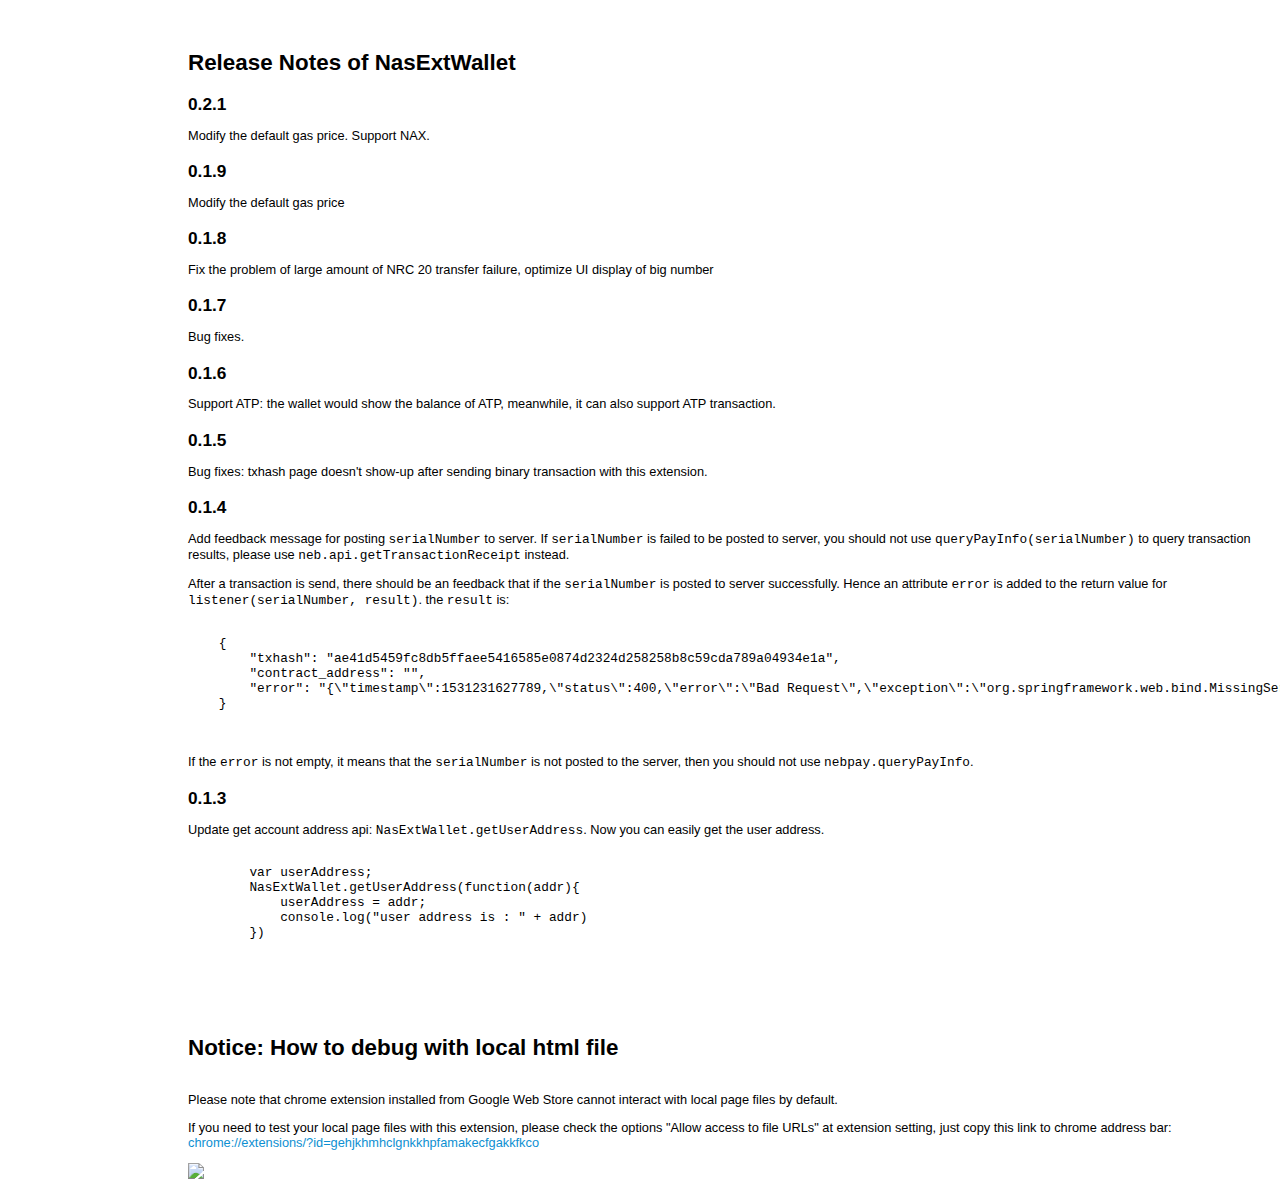
==== html/welcome.html @ f03aea8c "add nax and update gaslimit" ====
<!doctype html>
<html style="font-size: 16px;">
<head>
    <meta charset=utf-8>
    <title>Notice</title>
    <meta name=viewport content="width=device-width">

    <style>
        #content {
            padding: 20px 20px 20px 180px;
            margin: 0;
            font: small Verdana, Helvetica, sans-serif;
            font-size: 80%;
        }

        .h3 {
            font-size: 175%;
            color: black;
            font-family: arial;
            margin: 22px 0px 3px 0px;
        }

        .h4{
            font-size: 135%;
            color: black;
            font-family: arial;
            margin-bottom: 0.5em;

            margin: 18px 0px 0px 0px;
        }

        .p{
            line-height: 120%;
            text-align: left;
            margin-top: .5em;
            margin-bottom: 1em;

            display: block;
            -webkit-margin-before: 1em;
            -webkit-margin-after: 1em;
            -webkit-margin-start: 0px;
            -webkit-margin-end: 0px;
        }

        .errmsg {
            color: red;
        }

        .information {
            margin-top: 20px;
        }

        .mod-child td:last-child {
            padding-bottom: 0;
            padding-top: 0;
            vertical-align: middle;
        }

        .number-comma input.form-control {
            /* override .form-control:disabled */
            background-color: initial;
            border: 0;
        }

        .table tr>td:first-child {
            text-align: left;
        }

        div#main-outer {
            width: 400px;
            margin: 5px;
            /*background: #DDD;*/
            border-radius: 5px;
        }

        .table table-striped {

        }

    </style>
</head>

<body>
<section class="container hash">
    <div id="content">
    <section class=col>

        <h3 class="h3">Release Notes of NasExtWallet</h3>
        <div>

            <h4 class="h4">0.2.1</h4>
            <p class="p">Modify the default gas price. Support NAX.</p>

            <h4 class="h4">0.1.9</h4>
            <p class="p">Modify the default gas price</p>

            <h4 class="h4">0.1.8</h4>
            <p class="p">Fix the problem of large amount of NRC 20 transfer failure, optimize UI display of big number</p>

            <h4 class="h4">0.1.7</h4>
            <p class="p">Bug fixes.</p>

            <h4 class="h4">0.1.6</h4>
            <p class="p">Support ATP: the wallet would show the balance of ATP, meanwhile, it can also support ATP transaction.</p>

            <h4 class="h4">0.1.5</h4>
            <p class="p">Bug fixes: txhash page doesn't show-up after sending binary transaction with this extension.</p>

            <h4 class="h4">0.1.4</h4>
            <p class="p">Add feedback message for posting <tt>serialNumber</tt> to server. If <tt>serialNumber</tt> is failed to be posted to server, you should not use <tt>queryPayInfo(serialNumber)</tt> to query transaction results, please use <tt>neb.api.getTransactionReceipt</tt> instead.</p>

            <p>After a transaction is send, there should be an feedback that  if the <tt>serialNumber</tt> is posted to server successfully. Hence an attribute <tt>error</tt> is added to the return value for <tt>listener(serialNumber, result)</tt>.  the <tt>result</tt> is:</p>
            <pre>
            <code class="json">
    {
        "txhash": "ae41d5459fc8db5ffaee5416585e0874d2324d258258b8c59cda789a04934e1a",
        "contract_address": "",
        "error": "{\"timestamp\":1531231627789,\"status\":400,\"error\":\"Bad Request\",\"exception\":\"org.springframework.web.bind.MissingServletRequestParameterException\",\"message\":\"Required String parameter 'payId' is not present\",\"path\":\"/api/pay\"}"
    }
            </code>
            </pre>
            <P>If the <tt>error</tt> is not empty, it means that the <tt>serialNumber</tt> is not posted to the server, then you should not use <tt>nebpay.queryPayInfo</tt>. </P>


            <h4 class="h4">0.1.3</h4>
            <p>Update get account address api: <tt>NasExtWallet.getUserAddress</tt>. Now you can easily get the user address. </p>
            <pre>
            <code type="js">
        var userAddress;
        NasExtWallet.getUserAddress(function(addr){
            userAddress = addr;
            console.log("user address is : " + addr)
        })
            </code>
            </pre>
        </div>

        <br>

        <br>
        <h3 class="h3">Notice: How to debug with local html file</h3>
        <br>
        <p class="p">Please note that chrome extension installed from Google Web Store cannot interact with local page files by default.</p>

        <p>If you need to test your local page files with this extension, please check the options "Allow access to file URLs" at extension setting, just copy this link to chrome address bar: <span style="color: #0e90d2">chrome://extensions/?id=gehjkhmhclgnkkhpfamakecfgakkfkco</span></p>
        <div>
            <img src="./../resources/extension_options.png">
        </div>
    </section>
    </div>
</section>


</body>
</html>
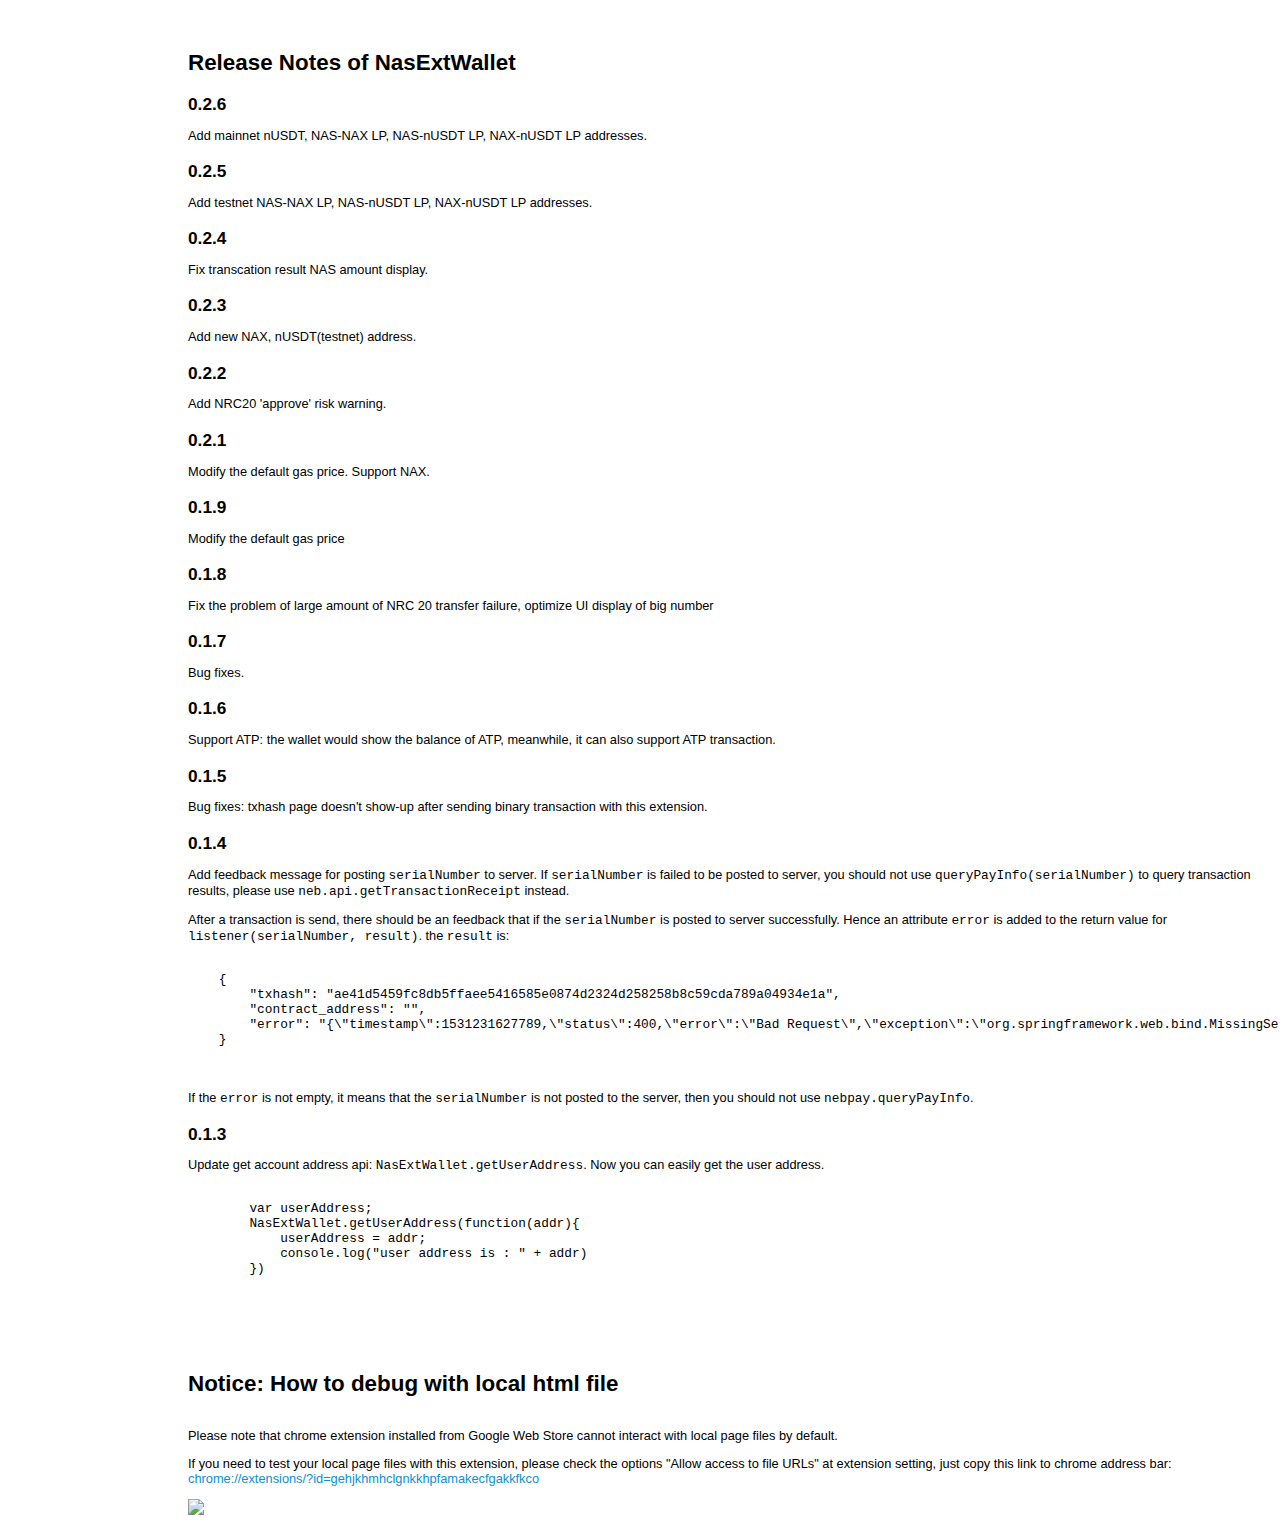
==== commit 60cf3a58: "add version msg" ====
--- a/html/welcome.html
+++ b/html/welcome.html
@@ -1,92 +1,108 @@
-<!doctype html>
-<html style="font-size: 16px;">
-<head>
-    <meta charset=utf-8>
+<!DOCTYPE html>
+<html style="font-size: 16px">
+  <head>
+    <meta charset="utf-8" />
     <title>Notice</title>
-    <meta name=viewport content="width=device-width">
+    <meta name="viewport" content="width=device-width" />
 
     <style>
-        #content {
-            padding: 20px 20px 20px 180px;
-            margin: 0;
-            font: small Verdana, Helvetica, sans-serif;
-            font-size: 80%;
-        }
-
-        .h3 {
-            font-size: 175%;
-            color: black;
-            font-family: arial;
-            margin: 22px 0px 3px 0px;
-        }
-
-        .h4{
-            font-size: 135%;
-            color: black;
-            font-family: arial;
-            margin-bottom: 0.5em;
-
-            margin: 18px 0px 0px 0px;
-        }
-
-        .p{
-            line-height: 120%;
-            text-align: left;
-            margin-top: .5em;
-            margin-bottom: 1em;
-
-            display: block;
-            -webkit-margin-before: 1em;
-            -webkit-margin-after: 1em;
-            -webkit-margin-start: 0px;
-            -webkit-margin-end: 0px;
-        }
-
-        .errmsg {
-            color: red;
-        }
-
-        .information {
-            margin-top: 20px;
-        }
-
-        .mod-child td:last-child {
-            padding-bottom: 0;
-            padding-top: 0;
-            vertical-align: middle;
-        }
-
-        .number-comma input.form-control {
-            /* override .form-control:disabled */
-            background-color: initial;
-            border: 0;
-        }
-
-        .table tr>td:first-child {
-            text-align: left;
-        }
-
-        div#main-outer {
-            width: 400px;
-            margin: 5px;
-            /*background: #DDD;*/
-            border-radius: 5px;
-        }
-
-        .table table-striped {
-
-        }
-
+      #content {
+        padding: 20px 20px 20px 180px;
+        margin: 0;
+        font: small Verdana, Helvetica, sans-serif;
+        font-size: 80%;
+      }
+
+      .h3 {
+        font-size: 175%;
+        color: black;
+        font-family: arial;
+        margin: 22px 0px 3px 0px;
+      }
+
+      .h4 {
+        font-size: 135%;
+        color: black;
+        font-family: arial;
+        margin-bottom: 0.5em;
+
+        margin: 18px 0px 0px 0px;
+      }
+
+      .p {
+        line-height: 120%;
+        text-align: left;
+        margin-top: 0.5em;
+        margin-bottom: 1em;
+
+        display: block;
+        -webkit-margin-before: 1em;
+        -webkit-margin-after: 1em;
+        -webkit-margin-start: 0px;
+        -webkit-margin-end: 0px;
+      }
+
+      .errmsg {
+        color: red;
+      }
+
+      .information {
+        margin-top: 20px;
+      }
+
+      .mod-child td:last-child {
+        padding-bottom: 0;
+        padding-top: 0;
+        vertical-align: middle;
+      }
+
+      .number-comma input.form-control {
+        /* override .form-control:disabled */
+        background-color: initial;
+        border: 0;
+      }
+
+      .table tr > td:first-child {
+        text-align: left;
+      }
+
+      div#main-outer {
+        width: 400px;
+        margin: 5px;
+        /*background: #DDD;*/
+        border-radius: 5px;
+      }
+
+      .table table-striped {
+      }
     </style>
-</head>
-
-<body>
-<section class="container hash">
-    <div id="content">
-    <section class=col>
-
-        <h3 class="h3">Release Notes of NasExtWallet</h3>
-        <div>
+  </head>
+
+  <body>
+    <section class="container hash">
+      <div id="content">
+        <section class="col">
+          <h3 class="h3">Release Notes of NasExtWallet</h3>
+          <div>
+
+            <h4 class="h4">0.2.6</h4>
+            <p class="p">
+              Add mainnet nUSDT, NAS-NAX LP, NAS-nUSDT LP, NAX-nUSDT LP addresses.
+            </p>
+
+            <h4 class="h4">0.2.5</h4>
+            <p class="p">
+              Add testnet NAS-NAX LP, NAS-nUSDT LP, NAX-nUSDT LP addresses.
+            </p>
+
+            <h4 class="h4">0.2.4</h4>
+            <p class="p">Fix transcation result NAS amount display.</p>
+
+            <h4 class="h4">0.2.3</h4>
+            <p class="p">Add new NAX, nUSDT(testnet) address.</p>
+
+            <h4 class="h4">0.2.2</h4>
+            <p class="p">Add NRC20 'approve' risk warning.</p>
 
             <h4 class="h4">0.2.1</h4>
             <p class="p">Modify the default gas price. Support NAX.</p>
@@ -95,21 +111,41 @@
             <p class="p">Modify the default gas price</p>
 
             <h4 class="h4">0.1.8</h4>
-            <p class="p">Fix the problem of large amount of NRC 20 transfer failure, optimize UI display of big number</p>
+            <p class="p">
+              Fix the problem of large amount of NRC 20 transfer failure,
+              optimize UI display of big number
+            </p>
 
             <h4 class="h4">0.1.7</h4>
             <p class="p">Bug fixes.</p>
 
             <h4 class="h4">0.1.6</h4>
-            <p class="p">Support ATP: the wallet would show the balance of ATP, meanwhile, it can also support ATP transaction.</p>
+            <p class="p">
+              Support ATP: the wallet would show the balance of ATP, meanwhile,
+              it can also support ATP transaction.
+            </p>
 
             <h4 class="h4">0.1.5</h4>
-            <p class="p">Bug fixes: txhash page doesn't show-up after sending binary transaction with this extension.</p>
+            <p class="p">
+              Bug fixes: txhash page doesn't show-up after sending binary
+              transaction with this extension.
+            </p>
 
             <h4 class="h4">0.1.4</h4>
-            <p class="p">Add feedback message for posting <tt>serialNumber</tt> to server. If <tt>serialNumber</tt> is failed to be posted to server, you should not use <tt>queryPayInfo(serialNumber)</tt> to query transaction results, please use <tt>neb.api.getTransactionReceipt</tt> instead.</p>
-
-            <p>After a transaction is send, there should be an feedback that  if the <tt>serialNumber</tt> is posted to server successfully. Hence an attribute <tt>error</tt> is added to the return value for <tt>listener(serialNumber, result)</tt>.  the <tt>result</tt> is:</p>
+            <p class="p">
+              Add feedback message for posting <tt>serialNumber</tt> to server.
+              If <tt>serialNumber</tt> is failed to be posted to server, you
+              should not use <tt>queryPayInfo(serialNumber)</tt> to query
+              transaction results, please use
+              <tt>neb.api.getTransactionReceipt</tt> instead.
+            </p>
+
+            <p>
+              After a transaction is send, there should be an feedback that if
+              the <tt>serialNumber</tt> is posted to server successfully. Hence
+              an attribute <tt>error</tt> is added to the return value for
+              <tt>listener(serialNumber, result)</tt>. the <tt>result</tt> is:
+            </p>
             <pre>
             <code class="json">
     {
@@ -119,11 +155,18 @@
     }
             </code>
             </pre>
-            <P>If the <tt>error</tt> is not empty, it means that the <tt>serialNumber</tt> is not posted to the server, then you should not use <tt>nebpay.queryPayInfo</tt>. </P>
-
+            <p>
+              If the <tt>error</tt> is not empty, it means that the
+              <tt>serialNumber</tt> is not posted to the server, then you should
+              not use <tt>nebpay.queryPayInfo</tt>.
+            </p>
 
             <h4 class="h4">0.1.3</h4>
-            <p>Update get account address api: <tt>NasExtWallet.getUserAddress</tt>. Now you can easily get the user address. </p>
+            <p>
+              Update get account address api:
+              <tt>NasExtWallet.getUserAddress</tt>. Now you can easily get the
+              user address.
+            </p>
             <pre>
             <code type="js">
         var userAddress;
@@ -133,23 +176,31 @@
         })
             </code>
             </pre>
-        </div>
-
-        <br>
-
-        <br>
-        <h3 class="h3">Notice: How to debug with local html file</h3>
-        <br>
-        <p class="p">Please note that chrome extension installed from Google Web Store cannot interact with local page files by default.</p>
-
-        <p>If you need to test your local page files with this extension, please check the options "Allow access to file URLs" at extension setting, just copy this link to chrome address bar: <span style="color: #0e90d2">chrome://extensions/?id=gehjkhmhclgnkkhpfamakecfgakkfkco</span></p>
-        <div>
-            <img src="./../resources/extension_options.png">
-        </div>
+          </div>
+
+          <br />
+
+          <br />
+          <h3 class="h3">Notice: How to debug with local html file</h3>
+          <br />
+          <p class="p">
+            Please note that chrome extension installed from Google Web Store
+            cannot interact with local page files by default.
+          </p>
+
+          <p>
+            If you need to test your local page files with this extension,
+            please check the options "Allow access to file URLs" at extension
+            setting, just copy this link to chrome address bar:
+            <span style="color: #0e90d2"
+              >chrome://extensions/?id=gehjkhmhclgnkkhpfamakecfgakkfkco</span
+            >
+          </p>
+          <div>
+            <img src="./../resources/extension_options.png" />
+          </div>
+        </section>
+      </div>
     </section>
-    </div>
-</section>
-
-
-</body>
+  </body>
 </html>
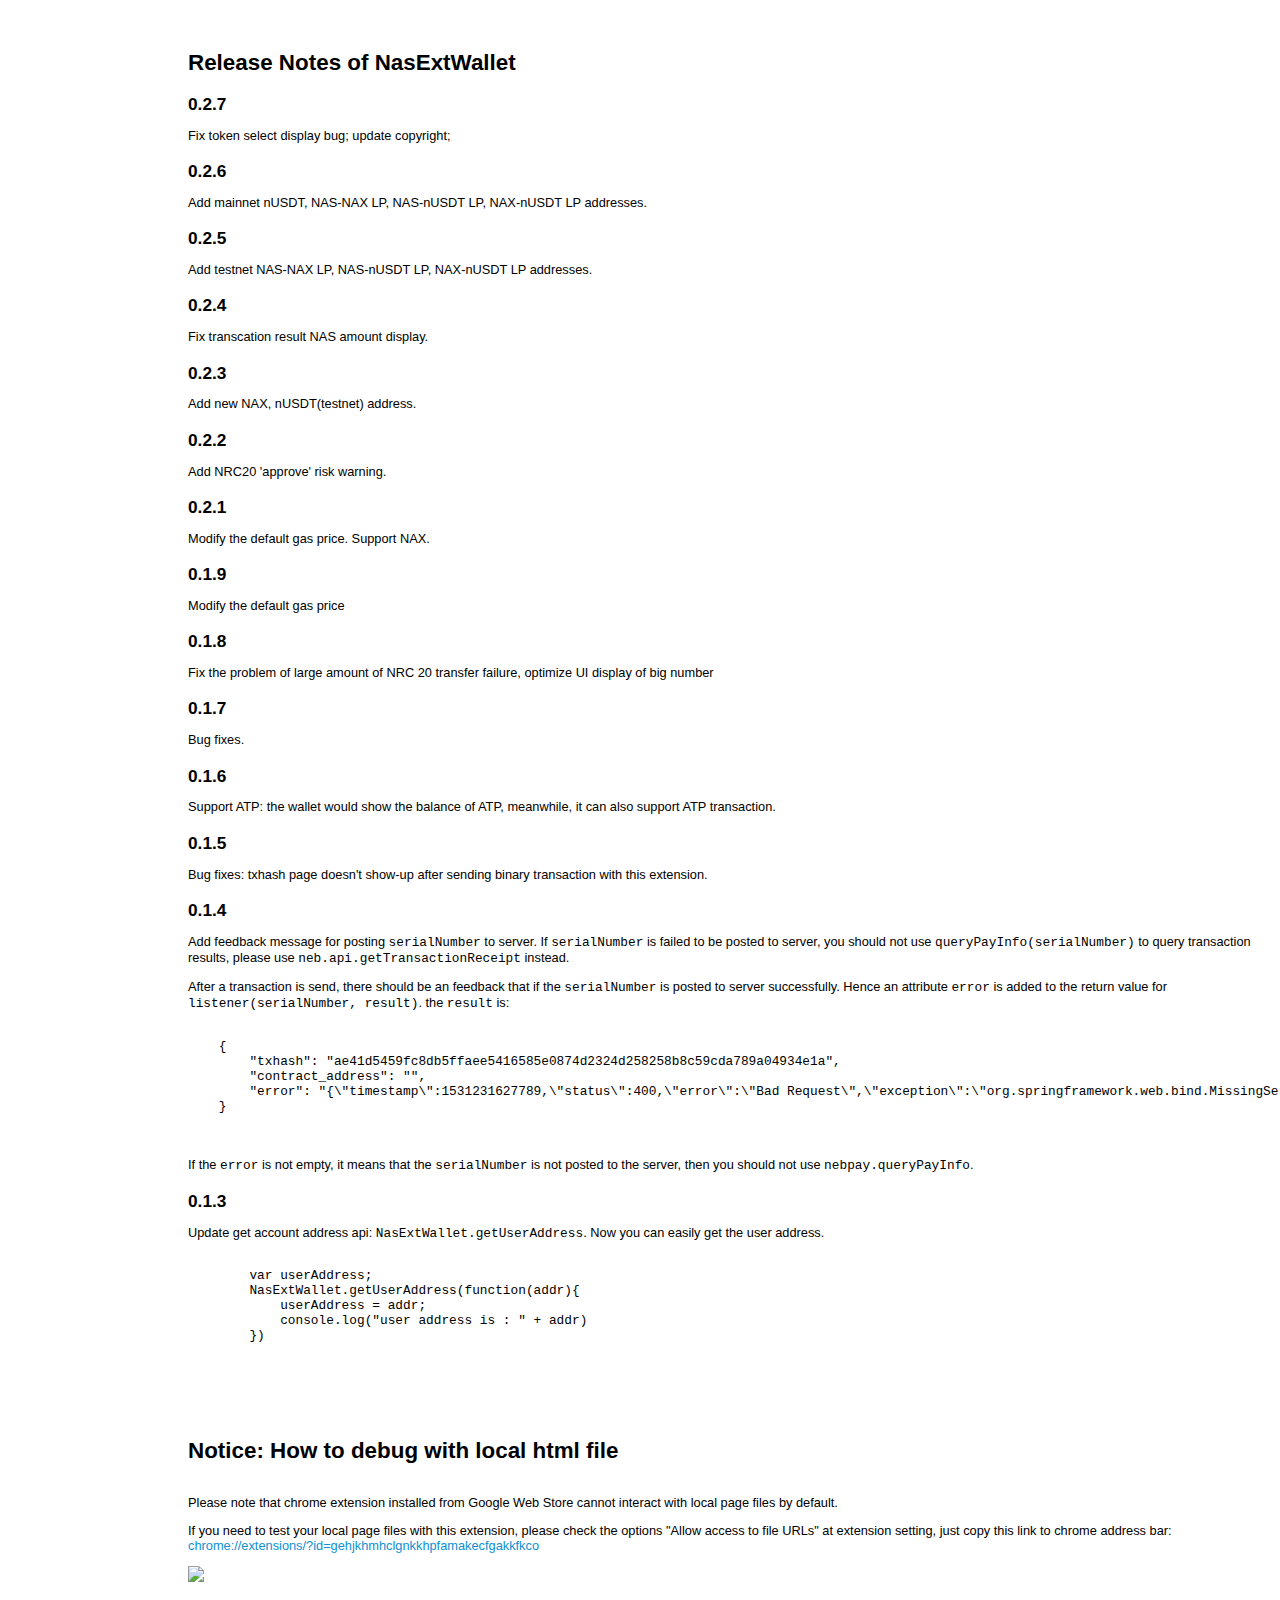
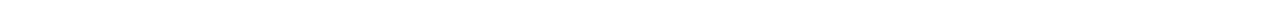
==== commit 66f8ec91: "Merge pull request #47 from nebulasio/develop" ====
--- a/html/welcome.html
+++ b/html/welcome.html
@@ -84,6 +84,10 @@
         <section class="col">
           <h3 class="h3">Release Notes of NasExtWallet</h3>
           <div>
+            <h4 class="h4">0.2.7</h4>
+            <p class="p">
+              Fix token select display bug; update copyright;
+            </p>
 
             <h4 class="h4">0.2.6</h4>
             <p class="p">
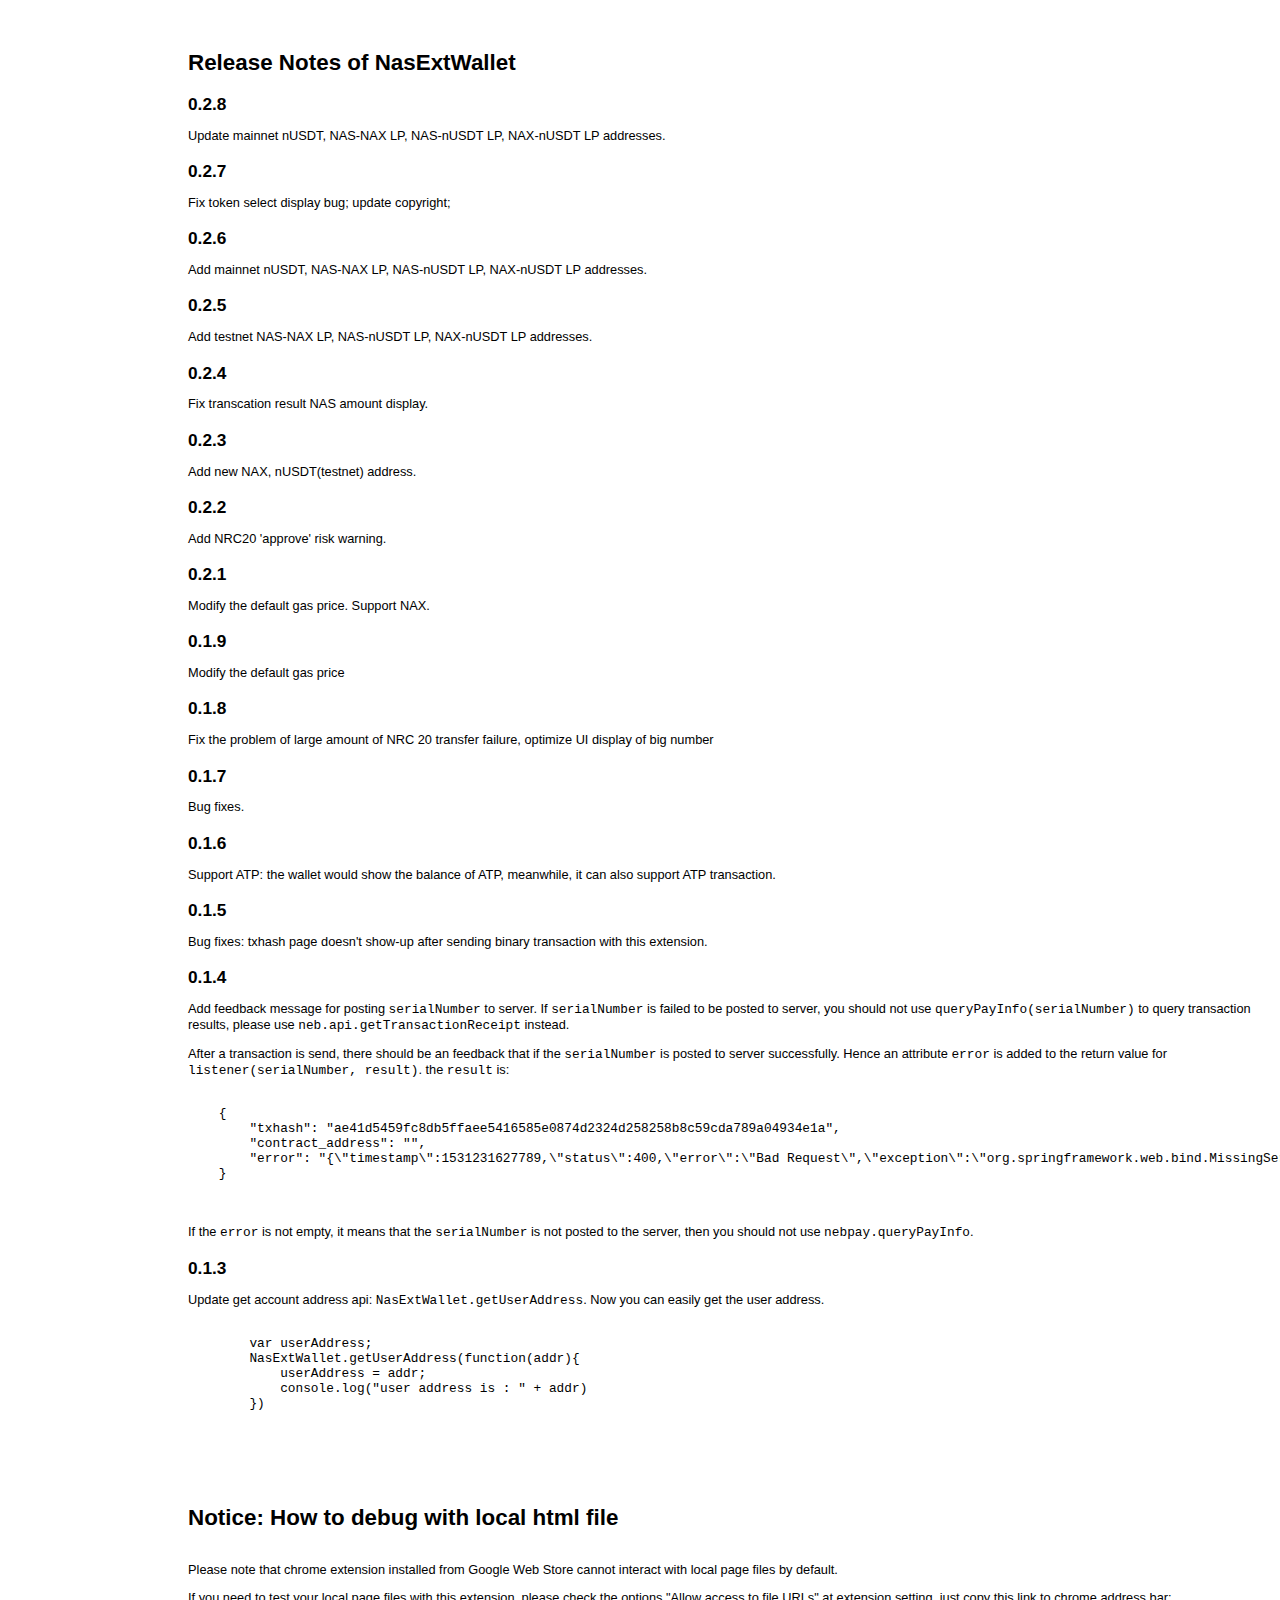
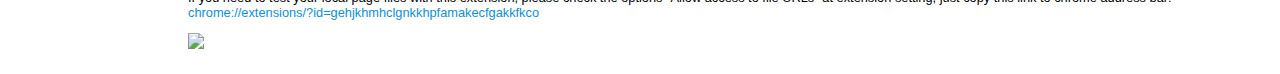
==== commit 4ae8b8f6: "update lp for new version" ====
--- a/html/welcome.html
+++ b/html/welcome.html
@@ -84,6 +84,10 @@
         <section class="col">
           <h3 class="h3">Release Notes of NasExtWallet</h3>
           <div>
+           <h4 class="h4">0.2.8</h4>
+            <p class="p">
+              Update mainnet nUSDT, NAS-NAX LP, NAS-nUSDT LP, NAX-nUSDT LP addresses.
+            </p>
             <h4 class="h4">0.2.7</h4>
             <p class="p">
               Fix token select display bug; update copyright;
